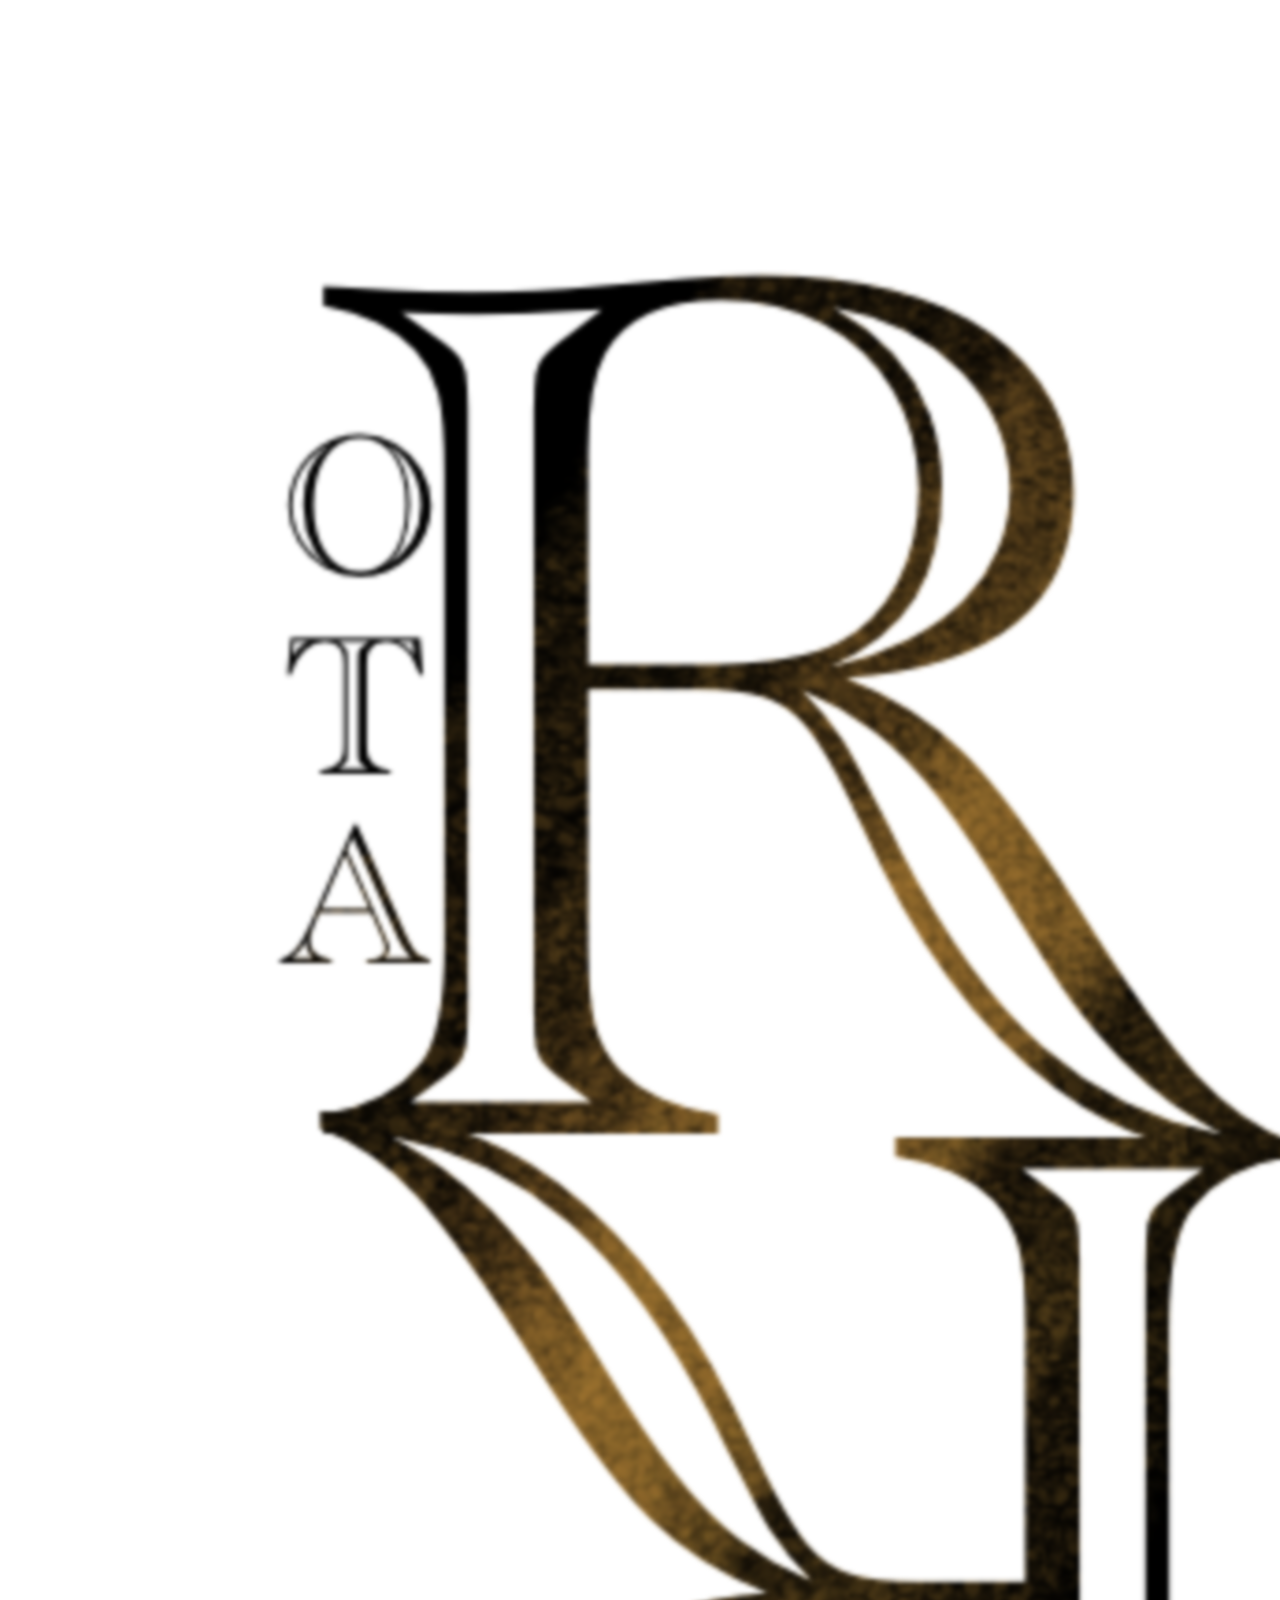
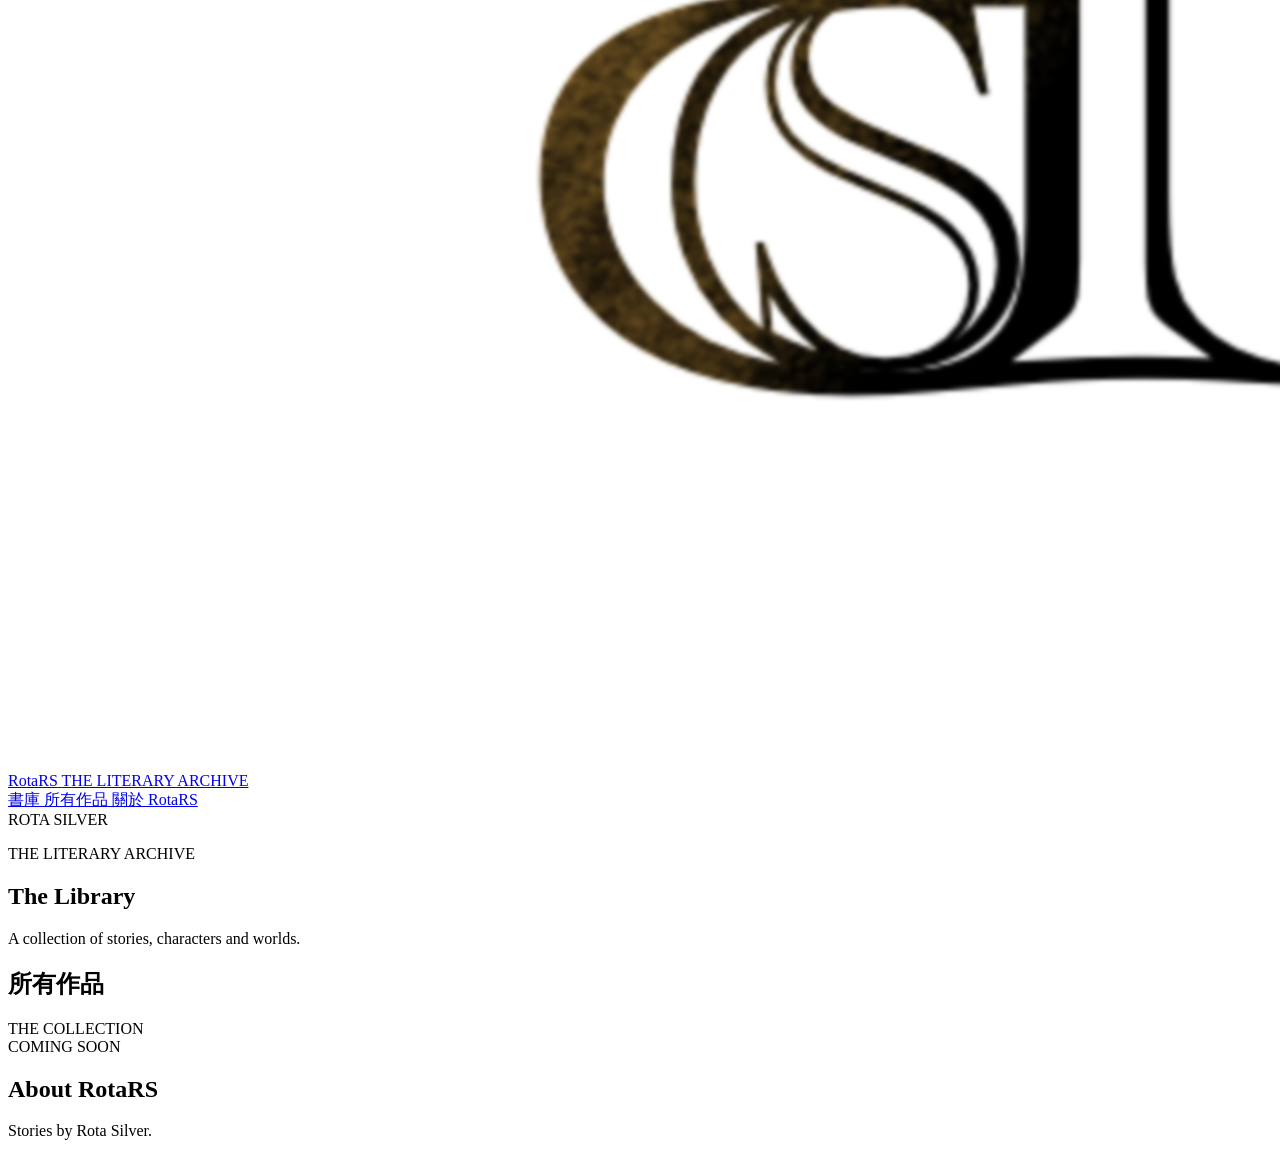
==== index.html @ ee72041c "Create index.html" ====
<!DOCTYPE html>
<html lang="zh-Hant">
<head>
  <meta charset="UTF-8">
  <meta name="viewport" content="width=device-width, initial-scale=1.0">
  <meta name="robots" content="noindex, nofollow, noimageindex">

  <title>RotaRS | The Literary Archive</title>

  <link rel="stylesheet" href="style.css">
</head>

<body>

  <div class="site">

    <!-- 頂部品牌區 -->
    <header class="site-header">
      <a href="index.html" class="brand">
        <img
          src="images/IMG_1497.png"
          alt="RotaRS Logo"
          class="brand-logo"
        >

        <div class="brand-text">
          <span class="brand-name">RotaRS</span>
          <span class="brand-subtitle">
            THE LITERARY ARCHIVE
          </span>
        </div>
      </a>
    </header>

    <!-- 左側導覽列 -->
    <aside class="sidebar">
      <nav class="sidebar-nav" aria-label="網站導覽">
        <a href="index.html" class="nav-link active">
          書庫
        </a>

        <a href="#collection" class="nav-link">
          所有作品
        </a>

        <a href="#about" class="nav-link">
          關於 RotaRS
        </a>
      </nav>

      <div class="sidebar-footer">
        ROTA SILVER
      </div>
    </aside>

    <!-- 主要內容 -->
    <main class="main-content">

      <section class="library-intro">
        <p class="eyebrow">THE LITERARY ARCHIVE</p>
        <h1>The Library</h1>
        <p class="intro-description">
          A collection of stories, characters and worlds.
        </p>
      </section>

      <section class="collection" id="collection">
        <div class="section-heading">
          <h2>所有作品</h2>
          <span>THE COLLECTION</span>
        </div>

        <!-- 未來小說封面會放在這裡 -->
        <div class="book-grid">
          <div class="book-placeholder">
            <span>COMING SOON</span>
          </div>
        </div>
      </section>

      <section class="about-section" id="about">
        <h2>About RotaRS</h2>
        <p>
          Stories by Rota Silver.
        </p>
      </section>

    </main>

  </div>

</body>
</html>
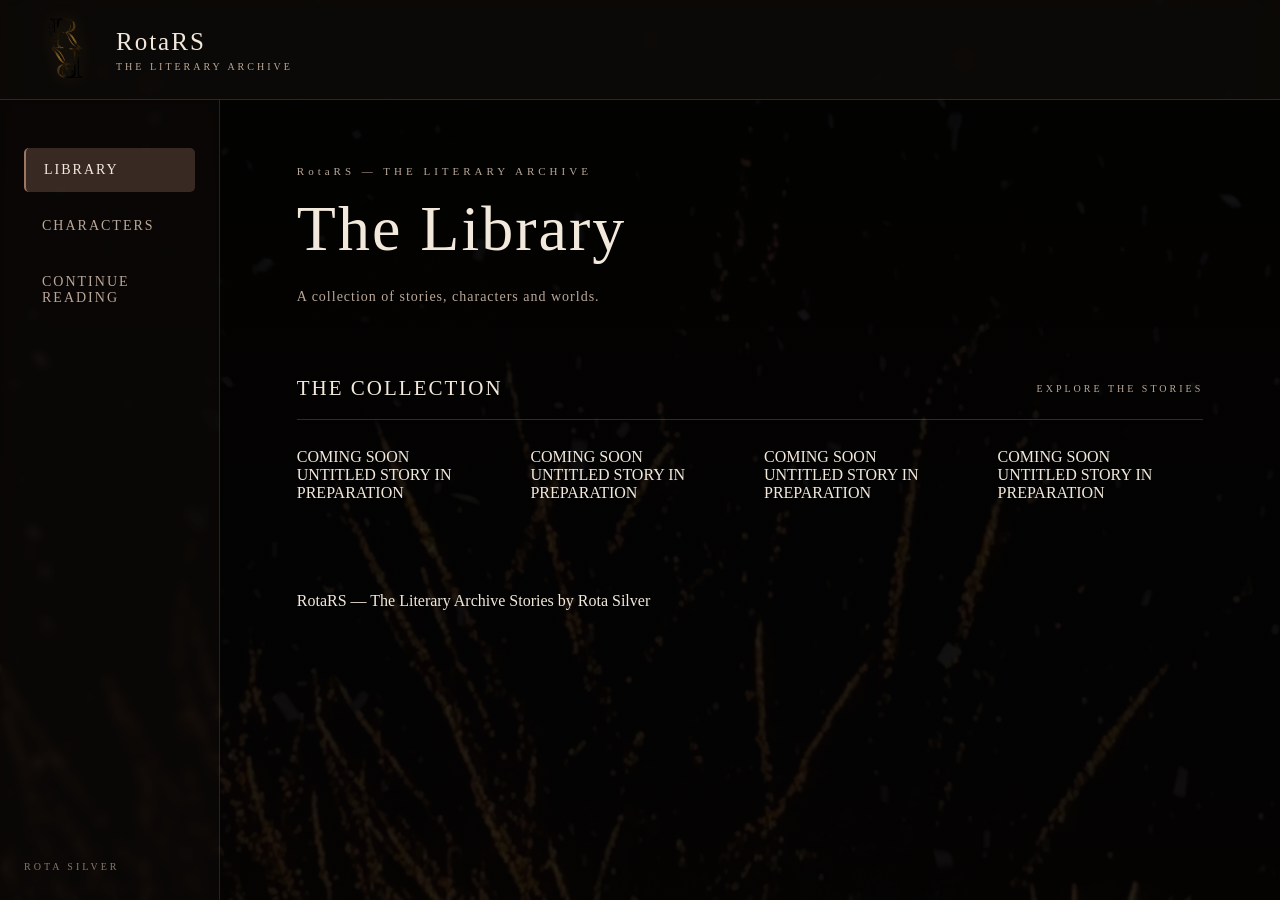
==== commit 08df4917: "Update index.html" ====
--- a/index.html
+++ b/index.html
@@ -1,10 +1,18 @@
 
 <!DOCTYPE html>
 <html lang="zh-Hant">
+
 <head>
   <meta charset="UTF-8">
-  <meta name="viewport" content="width=device-width, initial-scale=1.0">
-  <meta name="robots" content="noindex, nofollow, noimageindex">
+  <meta
+    name="viewport"
+    content="width=device-width, initial-scale=1.0"
+  >
+
+  <meta
+    name="robots"
+    content="noindex, nofollow, noimageindex"
+  >
 
   <title>RotaRS | The Literary Archive</title>
 
@@ -15,9 +23,14 @@
 
   <div class="site">
 
-    <!-- 頂部品牌區 -->
+    <!-- =====================
+         頂部品牌區
+    ====================== -->
+
     <header class="site-header">
+
       <a href="index.html" class="brand">
+
         <img
           src="images/IMG_1497.png"
           alt="RotaRS Logo"
@@ -25,66 +38,192 @@
         >
 
         <div class="brand-text">
-          <span class="brand-name">RotaRS</span>
+
+          <span class="brand-name">
+            RotaRS
+          </span>
+
           <span class="brand-subtitle">
             THE LITERARY ARCHIVE
           </span>
+
         </div>
+
       </a>
+
     </header>
 
-    <!-- 左側導覽列 -->
+
+    <!-- =====================
+         左側導覽列
+    ====================== -->
+
     <aside class="sidebar">
-      <nav class="sidebar-nav" aria-label="網站導覽">
-        <a href="index.html" class="nav-link active">
-          書庫
+
+      <nav
+        class="sidebar-nav"
+        aria-label="Main Navigation"
+      >
+
+        <a
+          href="index.html"
+          class="nav-link active"
+          aria-current="page"
+        >
+          LIBRARY
         </a>
 
-        <a href="#collection" class="nav-link">
-          所有作品
-        </a>
-
-        <a href="#about" class="nav-link">
-          關於 RotaRS
-        </a>
+        <!-- 人物資料庫尚未建立 -->
+
+        <span class="nav-link nav-disabled">
+          CHARACTERS
+        </span>
+
+        <!-- 閱讀紀錄功能尚未建立 -->
+
+        <span class="nav-link nav-disabled">
+          CONTINUE READING
+        </span>
+
       </nav>
 
       <div class="sidebar-footer">
         ROTA SILVER
       </div>
+
     </aside>
 
-    <!-- 主要內容 -->
+
+    <!-- =====================
+         主要內容區
+    ====================== -->
+
     <main class="main-content">
 
+      <!-- 書庫介紹 -->
+
       <section class="library-intro">
-        <p class="eyebrow">THE LITERARY ARCHIVE</p>
-        <h1>The Library</h1>
+
+        <p class="eyebrow">
+          RotaRS — THE LITERARY ARCHIVE
+        </p>
+
+        <h1>
+          The Library
+        </h1>
+
         <p class="intro-description">
-          A collection of stories, characters and worlds.
+          A collection of stories,
+          characters and worlds.
         </p>
+
       </section>
 
-      <section class="collection" id="collection">
+
+      <!-- =====================
+           小說封面牆
+      ====================== -->
+
+      <section
+        class="collection"
+        id="collection"
+      >
+
         <div class="section-heading">
-          <h2>所有作品</h2>
-          <span>THE COLLECTION</span>
+
+          <h2>
+            THE COLLECTION
+          </h2>
+
+          <span class="section-caption">
+            EXPLORE THE STORIES
+          </span>
+
         </div>
 
-        <!-- 未來小說封面會放在這裡 -->
+
         <div class="book-grid">
-          <div class="book-placeholder">
-            <span>COMING SOON</span>
-          </div>
+
+          <!--
+            以下為暫時的封面位置。
+            等妳提供小說封面後，
+            再替換成正式的作品卡片。
+          -->
+
+          <div class="book-card placeholder-card">
+            <div class="book-cover placeholder-cover">
+              <span>COMING SOON</span>
+            </div>
+            <div class="book-info">
+              <span class="book-title">
+                UNTITLED STORY
+              </span>
+              <span class="book-status">
+                IN PREPARATION
+              </span>
+            </div>
+          </div>
+
+          <div class="book-card placeholder-card">
+            <div class="book-cover placeholder-cover">
+              <span>COMING SOON</span>
+            </div>
+            <div class="book-info">
+              <span class="book-title">
+                UNTITLED STORY
+              </span>
+              <span class="book-status">
+                IN PREPARATION
+              </span>
+            </div>
+          </div>
+
+          <div class="book-card placeholder-card">
+            <div class="book-cover placeholder-cover">
+              <span>COMING SOON</span>
+            </div>
+            <div class="book-info">
+              <span class="book-title">
+                UNTITLED STORY
+              </span>
+              <span class="book-status">
+                IN PREPARATION
+              </span>
+            </div>
+          </div>
+
+          <div class="book-card placeholder-card">
+            <div class="book-cover placeholder-cover">
+              <span>COMING SOON</span>
+            </div>
+            <div class="book-info">
+              <span class="book-title">
+                UNTITLED STORY
+              </span>
+              <span class="book-status">
+                IN PREPARATION
+              </span>
+            </div>
+          </div>
+
         </div>
+
       </section>
 
-      <section class="about-section" id="about">
-        <h2>About RotaRS</h2>
-        <p>
-          Stories by Rota Silver.
-        </p>
-      </section>
+
+      <!-- 頁尾 -->
+
+      <footer class="site-footer">
+
+        <span>
+          RotaRS — The Literary Archive
+        </span>
+
+        <span>
+          Stories by Rota Silver
+        </span>
+
+      </footer>
 
     </main>
 
--- a/style.css
+++ b/style.css
@@ -0,0 +1,454 @@
+
+@charset "UTF-8";
+
+/* =========================
+   RotaRS — Espresso Library
+   基本設定
+========================= */
+
+:root {
+  --coffee-dark: #211D1B;
+  --coffee-panel: #38302B;
+  --coffee-accent: #9B7660;
+
+  --ivory: #F2E9DC;
+  --muted: #B9A899;
+  --silver: #C5C4C2;
+
+  --header-height: 100px;
+  --sidebar-width: 220px;
+}
+
+* {
+  box-sizing: border-box;
+}
+
+html {
+  scroll-behavior: smooth;
+}
+
+body {
+  margin: 0;
+  min-height: 100vh;
+  color: var(--ivory);
+
+  font-family:
+    Georgia,
+    "Noto Serif TC",
+    serif;
+
+  background-color: #090807;
+
+  background-image:
+    linear-gradient(
+      rgba(20, 15, 12, 0.12),
+      rgba(20, 15, 12, 0.20)
+    ),
+    url("images/IMG_1496.png");
+
+  background-size: cover;
+  background-position: center;
+  background-attachment: fixed;
+  background-repeat: no-repeat;
+}
+
+a {
+  color: inherit;
+  text-decoration: none;
+}
+
+/* =========================
+   網站整體配置
+========================= */
+
+.site {
+  min-height: 100vh;
+}
+
+/* =========================
+   頂部 Logo
+========================= */
+
+.site-header {
+  position: fixed;
+  top: 0;
+  left: 0;
+  right: 0;
+
+  height: var(--header-height);
+  z-index: 100;
+
+  display: flex;
+  align-items: center;
+
+  padding: 0 36px;
+
+  background: rgba(24, 19, 16, 0.42);
+
+  border-bottom:
+    1px solid rgba(185, 168, 153, 0.20);
+
+  backdrop-filter: blur(8px);
+  -webkit-backdrop-filter: blur(8px);
+}
+
+.brand {
+  display: flex;
+  align-items: center;
+  gap: 18px;
+}
+
+.brand-logo {
+  width: 62px;
+  height: 82px;
+  object-fit: contain;
+  filter: drop-shadow(
+    0 0 8px rgba(185, 145, 90, 0.20)
+  );
+}
+
+.brand-text {
+  display: flex;
+  flex-direction: column;
+  gap: 5px;
+}
+
+.brand-name {
+  font-size: 25px;
+  letter-spacing: 2px;
+  color: var(--ivory);
+}
+
+.brand-subtitle {
+  font-size: 10px;
+  letter-spacing: 3px;
+  color: var(--muted);
+}
+
+/* =========================
+   左側固定導覽列
+========================= */
+
+.sidebar {
+  position: fixed;
+
+  top: var(--header-height);
+  left: 0;
+  bottom: 0;
+
+  width: var(--sidebar-width);
+
+  display: flex;
+  flex-direction: column;
+  justify-content: space-between;
+
+  padding: 48px 24px 28px;
+
+  background: rgba(24, 19, 16, 0.30);
+
+  border-right:
+    1px solid rgba(185, 168, 153, 0.18);
+
+  backdrop-filter: blur(5px);
+  -webkit-backdrop-filter: blur(5px);
+}
+
+.sidebar-nav {
+  display: flex;
+  flex-direction: column;
+  gap: 12px;
+}
+
+.nav-link {
+  display: block;
+
+  padding: 14px 18px;
+
+  font-size: 14px;
+  letter-spacing: 2px;
+
+  color: var(--muted);
+
+  border-radius: 5px;
+
+  transition:
+    background 0.25s ease,
+    color 0.25s ease;
+}
+
+.nav-link:hover {
+  color: var(--ivory);
+  background: rgba(155, 118, 96, 0.20);
+}
+
+.nav-link.active {
+  color: var(--ivory);
+  background: rgba(155, 118, 96, 0.32);
+
+  border-left:
+    2px solid var(--coffee-accent);
+}
+
+.sidebar-footer {
+  font-size: 10px;
+  letter-spacing: 3px;
+  color: var(--muted);
+  opacity: 0.7;
+}
+
+/* =========================
+   右側主要內容
+========================= */
+
+.main-content {
+  margin-left: var(--sidebar-width);
+
+  padding:
+    calc(var(--header-height) + 65px)
+    6%
+    100px;
+
+  min-height: 100vh;
+}
+
+.library-intro {
+  margin-bottom: 65px;
+}
+
+.eyebrow {
+  margin: 0 0 15px;
+
+  font-size: 11px;
+  letter-spacing: 4px;
+
+  color: var(--muted);
+}
+
+.library-intro h1 {
+  margin: 0;
+
+  font-size: clamp(36px, 5vw, 64px);
+  font-weight: 400;
+  letter-spacing: 2px;
+}
+
+.intro-description {
+  margin-top: 18px;
+
+  font-size: 14px;
+  line-height: 1.9;
+  letter-spacing: 1px;
+
+  color: var(--muted);
+}
+
+/* =========================
+   書庫區域
+========================= */
+
+.collection {
+  margin-bottom: 90px;
+}
+
+.section-heading {
+  display: flex;
+  justify-content: space-between;
+  align-items: center;
+
+  margin-bottom: 28px;
+
+  border-bottom:
+    1px solid rgba(185, 168, 153, 0.25);
+
+  padding-bottom: 18px;
+}
+
+.section-heading h2 {
+  margin: 0;
+
+  font-size: 21px;
+  font-weight: 400;
+  letter-spacing: 2px;
+}
+
+.section-heading span {
+  font-size: 10px;
+  letter-spacing: 3px;
+  color: var(--muted);
+}
+
+.book-grid {
+  display: grid;
+
+  grid-template-columns:
+    repeat(4, minmax(0, 1fr));
+
+  gap: 28px;
+}
+
+/* 暫時的小說封面位置 */
+
+.book-placeholder {
+  aspect-ratio: 2 / 3;
+
+  display: flex;
+  align-items: center;
+  justify-content: center;
+
+  border:
+    1px solid rgba(185, 168, 153, 0.35);
+
+  background: rgba(56, 48, 43, 0.30);
+
+  border-radius: 5px;
+}
+
+.book-placeholder span {
+  font-size: 11px;
+  letter-spacing: 2px;
+  color: var(--muted);
+}
+
+/* =========================
+   關於區域
+========================= */
+
+.about-section {
+  padding-top: 30px;
+
+  border-top:
+    1px solid rgba(185, 168, 153, 0.20);
+}
+
+.about-section h2 {
+  font-size: 20px;
+  font-weight: 400;
+}
+
+.about-section p {
+  font-size: 13px;
+  color: var(--muted);
+  letter-spacing: 1px;
+}
+
+/* =========================
+   平板
+========================= */
+
+@media (max-width: 1100px) {
+  :root {
+    --sidebar-width: 180px;
+  }
+
+  .book-grid {
+    grid-template-columns:
+      repeat(3, minmax(0, 1fr));
+  }
+}
+
+/* =========================
+   手機
+========================= */
+
+@media (max-width: 700px) {
+  :root {
+    --header-height: 78px;
+    --sidebar-width: 0px;
+  }
+
+  .site-header {
+    padding: 0 18px;
+  }
+
+  .brand-logo {
+    width: 46px;
+    height: 62px;
+  }
+
+  .brand-name {
+    font-size: 21px;
+  }
+
+  .brand-subtitle {
+    font-size: 8px;
+    letter-spacing: 2px;
+  }
+
+  .sidebar {
+    top: auto;
+    bottom: 0;
+    right: 0;
+
+    width: 100%;
+    height: 66px;
+
+    padding: 0 10px;
+
+    z-index: 100;
+
+    border-right: none;
+    border-top:
+      1px solid rgba(185, 168, 153, 0.22);
+
+    background: rgba(24, 19, 16, 0.92);
+  }
+
+  .sidebar-nav {
+    height: 100%;
+
+    flex-direction: row;
+    align-items: center;
+    justify-content: space-around;
+
+    gap: 4px;
+  }
+
+  .nav-link {
+    padding: 12px 10px;
+    font-size: 12px;
+    letter-spacing: 0;
+  }
+
+  .nav-link.active {
+    border-left: none;
+    border-bottom:
+      2px solid var(--coffee-accent);
+  }
+
+  .sidebar-footer {
+    display: none;
+  }
+
+  .main-content {
+    margin-left: 0;
+
+    padding:
+      calc(var(--header-height) + 38px)
+      20px
+      110px;
+  }
+
+  .library-intro {
+    margin-bottom: 45px;
+  }
+
+  .library-intro h1 {
+    font-size: 38px;
+  }
+
+  .book-grid {
+    grid-template-columns:
+      repeat(2, minmax(0, 1fr));
+
+    gap: 16px;
+  }
+
+  .section-heading span {
+    font-size: 8px;
+  }
+
+  body {
+    background-attachment: scroll;
+    background-position: center top;
+  }
+}
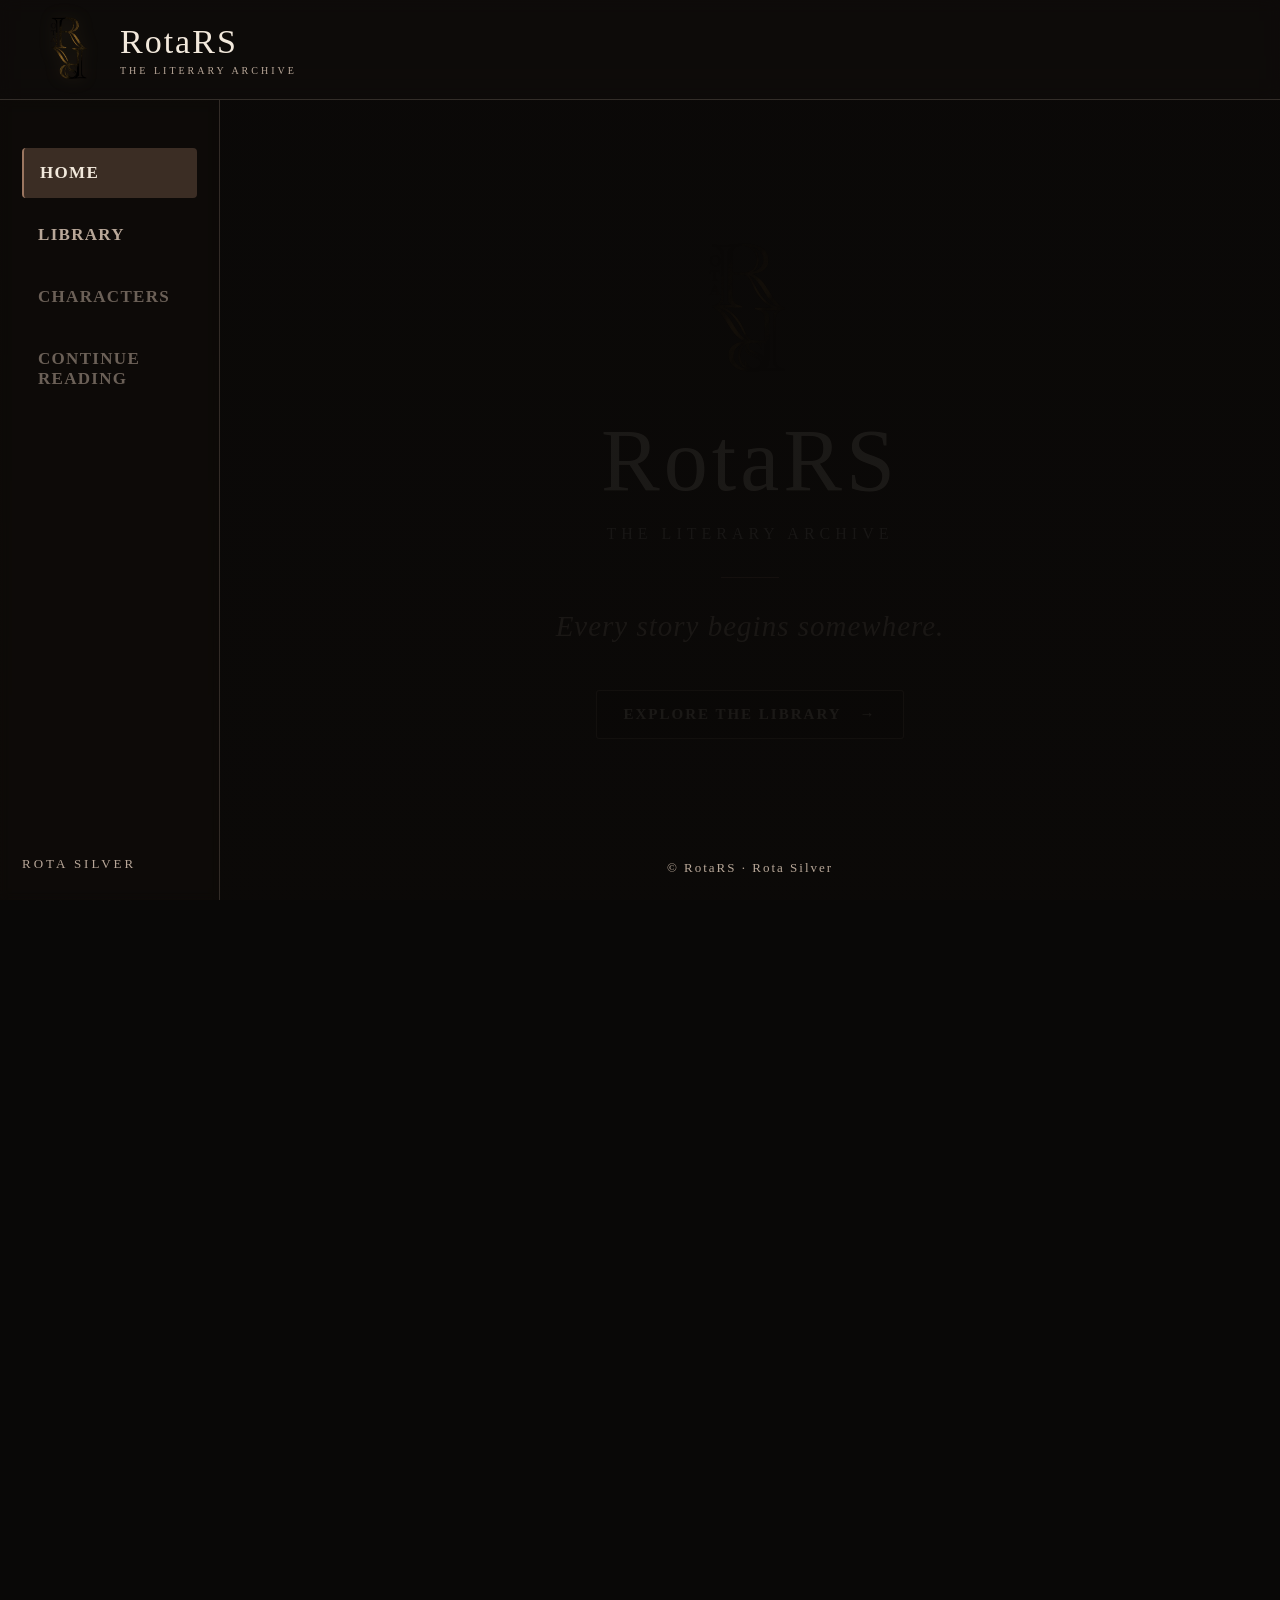
==== commit 235bc0de: "Update index.html" ====
--- a/index.html
+++ b/index.html
@@ -4,6 +4,7 @@
 
 <head>
   <meta charset="UTF-8">
+
   <meta
     name="viewport"
     content="width=device-width, initial-scale=1.0"
@@ -14,220 +15,21 @@
     content="noindex, nofollow, noimageindex"
   >
 
+  <meta
+    http-equiv="refresh"
+    content="0; url=home.html"
+  >
+
   <title>RotaRS | The Literary Archive</title>
 
-  <link rel="stylesheet" href="style.css">
+  <link rel="canonical" href="home.html">
 </head>
 
 <body>
+  <p>
+    Redirecting to
+    <a href="home.html">RotaRS HOME</a>...
+  </p>
+</body>
 
-  <div class="site">
-
-    <!-- =====================
-         頂部品牌區
-    ====================== -->
-
-    <header class="site-header">
-
-      <a href="index.html" class="brand">
-
-        <img
-          src="images/IMG_1497.png"
-          alt="RotaRS Logo"
-          class="brand-logo"
-        >
-
-        <div class="brand-text">
-
-          <span class="brand-name">
-            RotaRS
-          </span>
-
-          <span class="brand-subtitle">
-            THE LITERARY ARCHIVE
-          </span>
-
-        </div>
-
-      </a>
-
-    </header>
-
-
-    <!-- =====================
-         左側導覽列
-    ====================== -->
-
-    <aside class="sidebar">
-
-      <nav
-        class="sidebar-nav"
-        aria-label="Main Navigation"
-      >
-
-        <a
-          href="index.html"
-          class="nav-link active"
-          aria-current="page"
-        >
-          LIBRARY
-        </a>
-
-        <!-- 人物資料庫尚未建立 -->
-
-        <span class="nav-link nav-disabled">
-          CHARACTERS
-        </span>
-
-        <!-- 閱讀紀錄功能尚未建立 -->
-
-        <span class="nav-link nav-disabled">
-          CONTINUE READING
-        </span>
-
-      </nav>
-
-      <div class="sidebar-footer">
-        ROTA SILVER
-      </div>
-
-    </aside>
-
-
-    <!-- =====================
-         主要內容區
-    ====================== -->
-
-    <main class="main-content">
-
-      <!-- 書庫介紹 -->
-
-      <section class="library-intro">
-
-        <p class="eyebrow">
-          RotaRS — THE LITERARY ARCHIVE
-        </p>
-
-        <h1>
-          The Library
-        </h1>
-
-        <p class="intro-description">
-          A collection of stories,
-          characters and worlds.
-        </p>
-
-      </section>
-
-
-      <!-- =====================
-           小說封面牆
-      ====================== -->
-
-      <section
-        class="collection"
-        id="collection"
-      >
-
-        <div class="section-heading">
-
-          <h2>
-            THE COLLECTION
-          </h2>
-
-          <span class="section-caption">
-            EXPLORE THE STORIES
-          </span>
-
-        </div>
-
-
-        <div class="book-grid">
-
-          <!--
-            以下為暫時的封面位置。
-            等妳提供小說封面後，
-            再替換成正式的作品卡片。
-          -->
-
-          <div class="book-card placeholder-card">
-            <div class="book-cover placeholder-cover">
-              <span>COMING SOON</span>
-            </div>
-            <div class="book-info">
-              <span class="book-title">
-                UNTITLED STORY
-              </span>
-              <span class="book-status">
-                IN PREPARATION
-              </span>
-            </div>
-          </div>
-
-          <div class="book-card placeholder-card">
-            <div class="book-cover placeholder-cover">
-              <span>COMING SOON</span>
-            </div>
-            <div class="book-info">
-              <span class="book-title">
-                UNTITLED STORY
-              </span>
-              <span class="book-status">
-                IN PREPARATION
-              </span>
-            </div>
-          </div>
-
-          <div class="book-card placeholder-card">
-            <div class="book-cover placeholder-cover">
-              <span>COMING SOON</span>
-            </div>
-            <div class="book-info">
-              <span class="book-title">
-                UNTITLED STORY
-              </span>
-              <span class="book-status">
-                IN PREPARATION
-              </span>
-            </div>
-          </div>
-
-          <div class="book-card placeholder-card">
-            <div class="book-cover placeholder-cover">
-              <span>COMING SOON</span>
-            </div>
-            <div class="book-info">
-              <span class="book-title">
-                UNTITLED STORY
-              </span>
-              <span class="book-status">
-                IN PREPARATION
-              </span>
-            </div>
-          </div>
-
-        </div>
-
-      </section>
-
-
-      <!-- 頁尾 -->
-
-      <footer class="site-footer">
-
-        <span>
-          RotaRS — The Literary Archive
-        </span>
-
-        <span>
-          Stories by Rota Silver
-        </span>
-
-      </footer>
-
-    </main>
-
-  </div>
-
-</body>
 </html>
